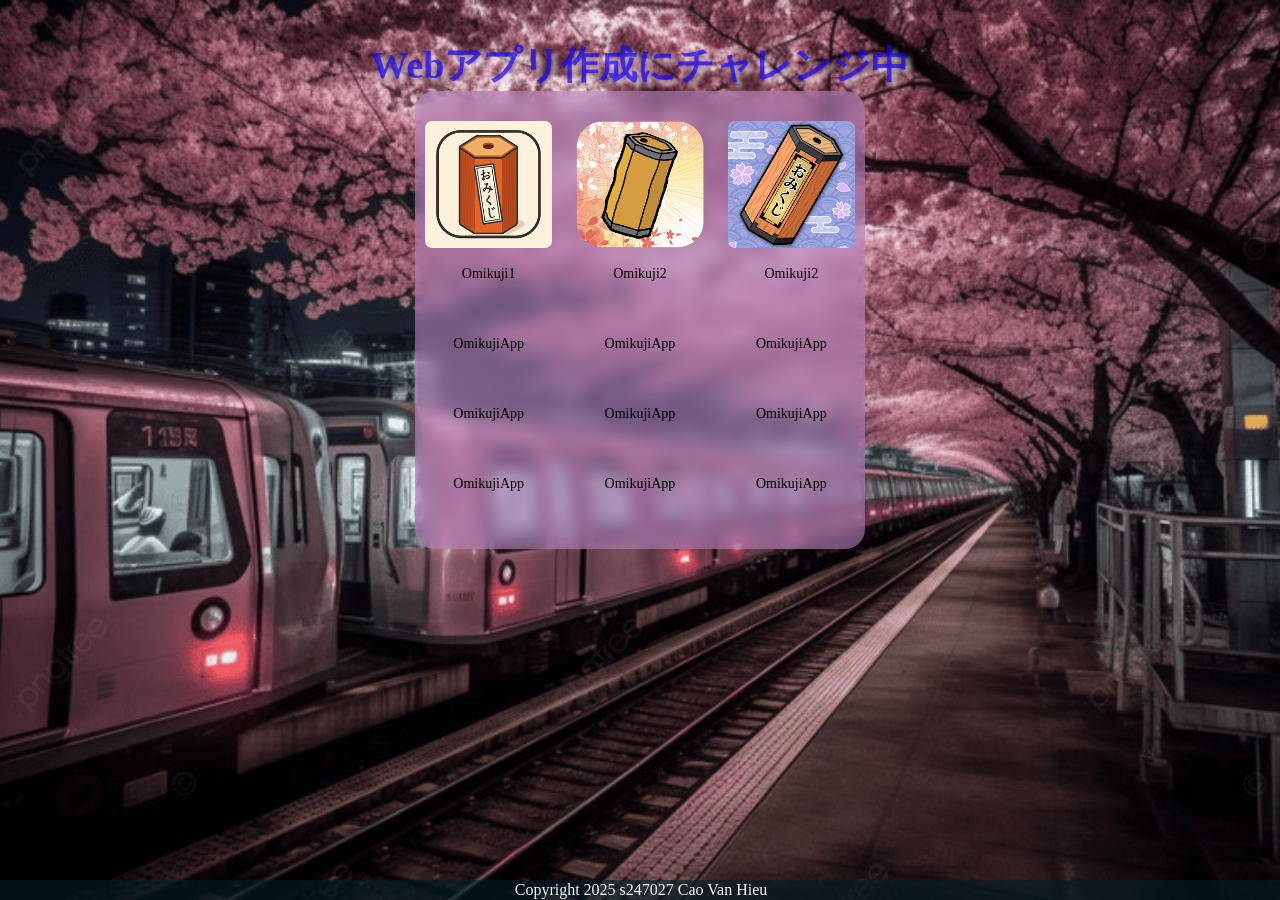
==== index.html @ 0b3a701c "Initial commit - upload full omikuji project" ====
<!DOCTYPE html>
<html lang="jp">

<head>
    <meta charset="UTF-8">
    <meta name="viewport" content="width=device-width, initial-scale=1.0">
    <title>WEB アップリ　作成　メニュー </title>
    <link rel="icon" href="favicon.ico">
    <link rel="stylesheet" href="css/menu.css">

</head>

<body>
    <header>
        Webアプリ作成にチャレンジ中
    </header>
    <main class="menubox">
        <div class="menutitle">

        </div>
        <div class="menugird">
            <div class="item">
                <a href="./01_omikuji/omikuji.html">
                    <img src="img/omikuhiapp1.png" alt="">
                    <p>Omikuji1</p>
                </a>
            </div>
            <div class="item">
                <a href="./omikuji_10a/omikuji.html">
                    <img src="img/omikujiapp2.png" alt="">
                    <p>Omikuji2</p>
                </a>
            </div>
            <div class="item">
                <a href="./omikuji_10b/index.html">
                    <img src="img/omikujiapp3.png" alt="">
                    <p>Omikuji2</p>
                </a>
            </div>
            <div class="item">
                <a href="../omikuji_10a/omikuji.html">
                    <img src="img/" alt="">
                    <p>OmikujiApp</p>
                </a>
            </div>
            <div class="item">
                <a href="../omikuji_10a/omikuji.html">
                    <img src="img/" alt="">
                    <p>OmikujiApp</p>
                </a>
            </div>
            <div class="item">
                <a href="../omikuji_10a/omikuji.html">
                    <img src="img/" alt="">
                    <p>OmikujiApp</p>
                </a>
            </div>
            <div class="item">
                <a href="../omikuji_10a/omikuji.html">
                    <img src="img/ " alt="">
                    <p>OmikujiApp</p>
                </a>
            </div>
            <div class="item">
                <a href="../omikuji_10a/omikuji.html">
                    <img src="img/ " alt="">
                    <p>OmikujiApp</p>
                </a>
            </div>
            <div class="item">
                <a href="../omikuji_10a/omikuji.html">
                    <img src=" " alt="">
                    <p>OmikujiApp</p>
                </a>
            </div>
            <div class="item">
                <a href="../omikuji_10a/omikuji.html">
                    <img src=" " alt="">
                    <p>OmikujiApp</p>
                </a>
            </div>
            <div class="item">
                <a href="../omikuji_10a/omikuji.html">

                    <img src=" " alt="">
                    <p>OmikujiApp</p>
                </a>
            </div>
            <div class="item">
                <a href="../omikuji_10a/omikuji.html">
                    <img src=" " alt="">
                    <p>OmikujiApp</p>
                </a>
            </div>

        </div>

    </main>

    <footer>
        <p>Copyright 2025 s247027 Cao Van Hieu</p>
    </footer>
</body>

</html>
---- css/menu.css ----
@charset "utf-8";

header {
    margin-top: 40px;
    color: rgba(21, 4, 253, 0.7);
    font-size: 38px;
    font-weight: bold;
    text-shadow: 5px 5px 5px rgba(255, 255, 255, 0.65);
    text-align: center;
    cursor: pointer;
    user-select: none;
}

body {
    margin: 0;
    background-size: cover;
    background-position: center;
    background-repeat: no-repeat;
    min-height: 100vh;
    background-image: url(../img/background.jpg);
    display: flex;
    flex-direction: column;
}

/*MENU APP*/

.menubox {

    backdrop-filter: blur(8px);
    position: relative;
    max-width: 430px;
    width: 90%;
    /*IPhone sacle*/
    margin: 0 auto;
    padding: 10px 10px;
    padding-bottom: 23px;
    text-align: center;
    border-radius: 20px;
    background-color: rgba(184, 133, 194, 0.575);
}

.menugird {

    display: grid;
    gap: 0.5rem 1.5rem;
    grid-template-columns: repeat(3, 1fr);
    max-width: 100%;
    height: auto;
    margin: 20px auto;
}

.item {
    min-width: 0;
    max-width: 100%;
    padding: 0;

}

.item img {

    max-width: 100%;
    height: auto;
    border-radius: 7px;
}

.item p {
    font-size: 14px;

}

.item a {
    text-decoration: none;
    color: inherit;
}

footer>p {
    position: fixed;
    /**絶対位置*/
    bottom: 0;
    /*下に固定*/
    width: 100%;
    margin: 0px;
    padding: 1px;
    color: whitesmoke;
    font: 16px Rajdhani;
    text-align: center;
    background: rgba(2, 30, 39, 0.575);

}

@media screen and (max-width: 480px) {
    body {
        background-position: 75% 0%;
        background-size: auto 1000px;
    }

    header {
        margin-top: 20px;
        font-size: 30px;
    }

    .menubox {
        width: 260px;
        height: auto;
    }

    .menugird {
        margin: px;
    }

    /* .item img {
        max-width: 100%;
        height: auto;
    } */
}
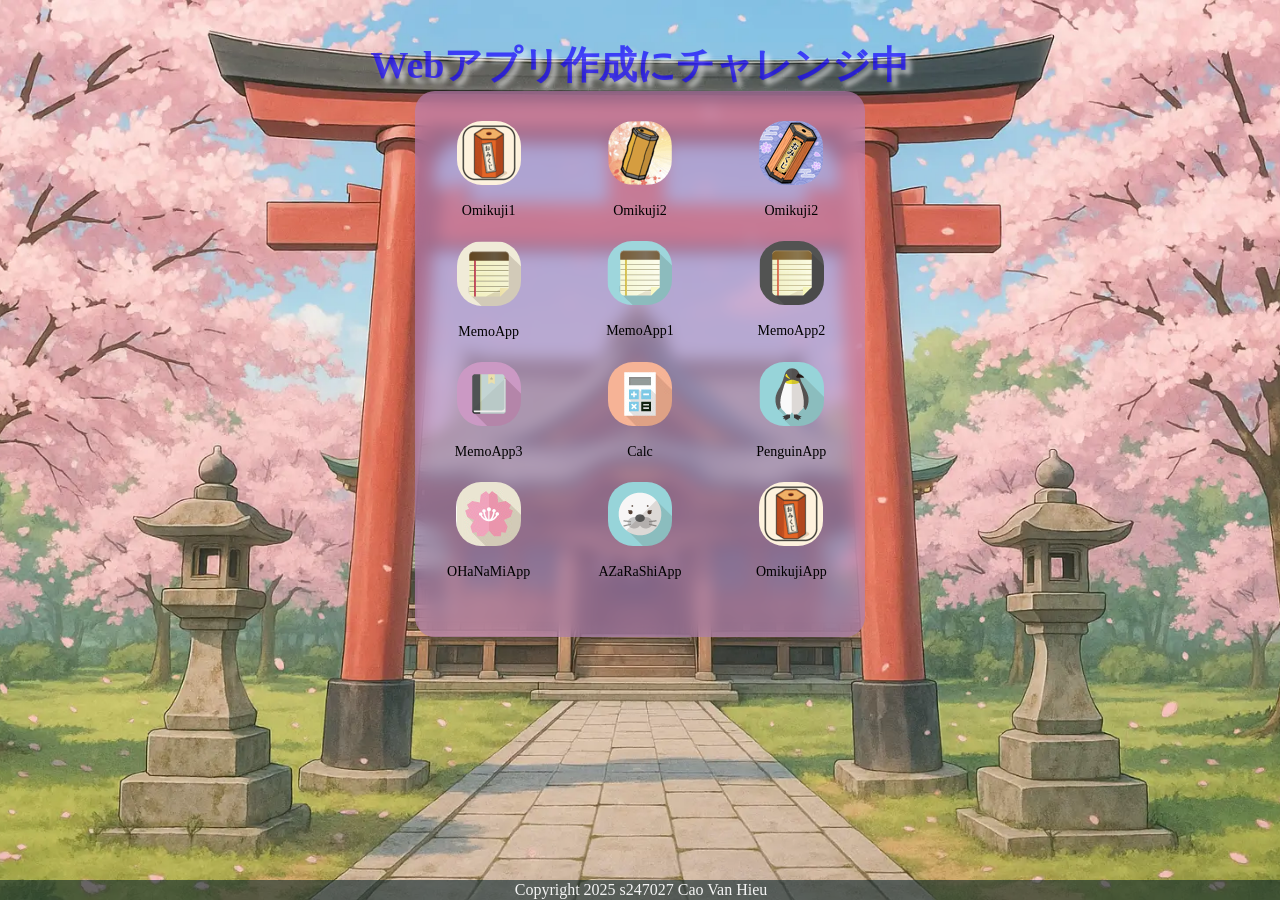
==== commit 072deafd: "Initial commit" ====
--- a/index.html
+++ b/index.html
@@ -14,7 +14,9 @@
     <header>
         Webアプリ作成にチャレンジ中
     </header>
+    
     <main class="menubox">
+
         <div class="menutitle">
 
         </div>
@@ -32,63 +34,63 @@
                 </a>
             </div>
             <div class="item">
-                <a href="./omikuji_10b/index.html">
+                <a href="./omikuji_10c/index.html">
                     <img src="img/omikujiapp3.png" alt="">
                     <p>Omikuji2</p>
                 </a>
             </div>
             <div class="item">
-                <a href="../omikuji_10a/omikuji.html">
-                    <img src="img/" alt="">
-                    <p>OmikujiApp</p>
+                <a href="./index.html">
+                    <img src="img/memo.png" alt="">
+                    <p>MemoApp</p>
                 </a>
             </div>
             <div class="item">
-                <a href="../omikuji_10a/omikuji.html">
-                    <img src="img/" alt="">
-                    <p>OmikujiApp</p>
+                <a href="index.html">
+                    <img src="img/memo1.png" alt="">
+                    <p>MemoApp1</p>
                 </a>
             </div>
             <div class="item">
-                <a href="../omikuji_10a/omikuji.html">
-                    <img src="img/" alt="">
-                    <p>OmikujiApp</p>
+                <a href="index.html">
+                    <img src="img/memo2.png" alt="">
+                    <p>MemoApp2</p>
                 </a>
             </div>
             <div class="item">
-                <a href="../omikuji_10a/omikuji.html">
-                    <img src="img/ " alt="">
-                    <p>OmikujiApp</p>
+                <a href="index.html">
+                    <img src="img/memo3.png " alt="">
+                    <p>MemoApp3</p>
                 </a>
             </div>
             <div class="item">
-                <a href="../omikuji_10a/omikuji.html">
-                    <img src="img/ " alt="">
-                    <p>OmikujiApp</p>
+                <a href="index.html">
+                    <img src="img/calc2.jpg " alt="">
+                    <p>Calc</p>
                 </a>
             </div>
             <div class="item">
-                <a href="../omikuji_10a/omikuji.html">
-                    <img src=" " alt="">
-                    <p>OmikujiApp</p>
+                <a href="index.html">
+                    <img src="./img/penguin.png" alt="">
+                    <p>PenguinApp</p>
                 </a>
             </div>
             <div class="item">
-                <a href="../omikuji_10a/omikuji.html">
-                    <img src=" " alt="">
-                    <p>OmikujiApp</p>
+                <a href="index.html">
+                    <img src="./img/sakura.jpg" alt="">
+                    <p>OHaNaMiApp</p>
                 </a>
             </div>
             <div class="item">
-                <a href="../omikuji_10a/omikuji.html">
+                <a href="index.html">
 
-                    <img src=" " alt="">
-                    <p>OmikujiApp</p>
+                    <img src="./img/azarashi.png " alt="">
+                    <p>AZaRaShiApp</p>
                 </a>
             </div>
             <div class="item">
-                <a href="../omikuji_10a/omikuji.html">
-                    <img src=" " alt="">
+                <a href="index.html">
+                    <img src="./img/omikuhiapp1.png" alt="">
                     <p>OmikujiApp</p>
                 </a>
             </div>
--- a/css/menu.css
+++ b/css/menu.css
@@ -11,15 +11,18 @@
     user-select: none;
 }
 
+
+
 body {
     margin: 0;
     background-size: cover;
     background-position: center;
     background-repeat: no-repeat;
     min-height: 100vh;
-    background-image: url(../img/background.jpg);
+    background-image: url(../img/background.webp);
     display: flex;
     flex-direction: column;
+    overflow: hidden;
 }
 
 /*MENU APP*/
@@ -60,7 +63,7 @@
 
     max-width: 100%;
     height: auto;
-    border-radius: 7px;
+    border-radius: 25px;
 }
 
 .item p {
